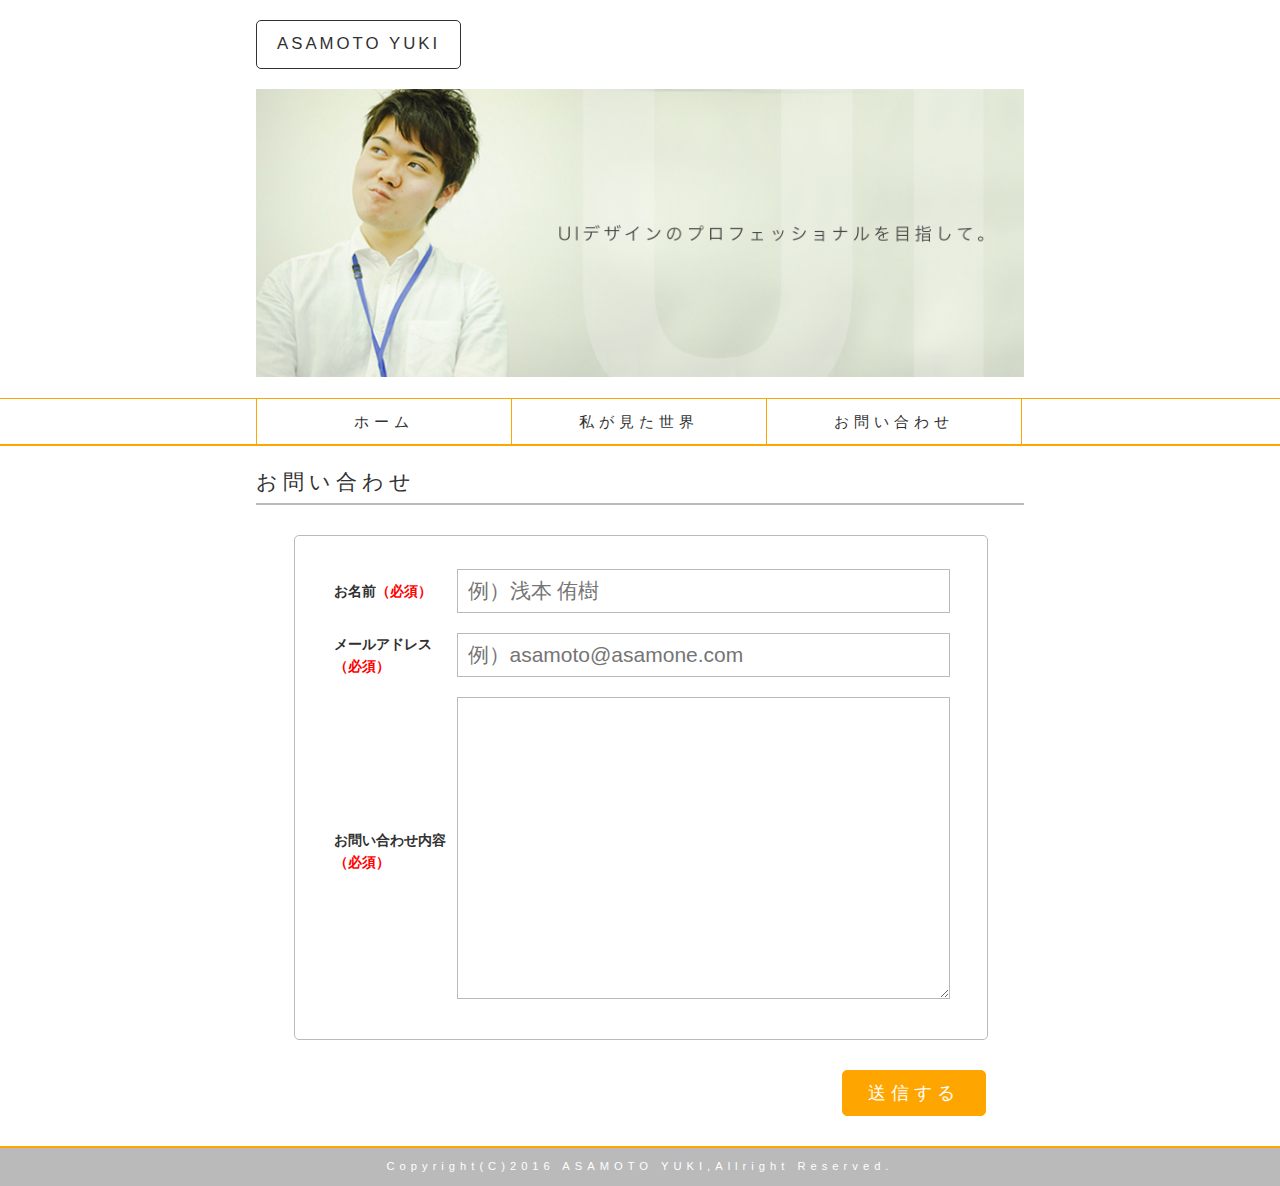
==== contact.html @ e4370597 "second commit" ====
<!DOCTYPE html>
<html lang="ja">
    <head>
        <meta charset="UTF-8">
        <title>ASAMOTO YUKI</title>
        <link rel="stylesheet" href="./css/reset.css" />
        <link rel="stylesheet" href="./css/css.css" />
    </head>
    <body>
        <header>
            <h1>ASAMOTO YUKI</h1>
        </header>
        <div id="branding">
            <img src="./images/profile.jpg" alt="プロフィール画像"></img>
        </div>
        <nav>
            <ul>
                <li><a href="./index.html">ホーム</a></li>
                <li><a href="./photo.html">私が見た世界</a></li>
                <li><a href="./contact.html">お問い合わせ</a></li>
            </ul>
        </nav>
        <div id="contentiner">
            <section class="contact_box">
                <h2>お問い合わせ</h2>
                <form action="#">
                    <div class="contact_border">
                        <table>
                        <tr>
                            <th>お名前<span class="attention">（必須）</span></th>
                            <td><input type="text" name="namae" placeholder="例）浅本 侑樹" required></td>
                        </tr>
                        <tr>
                            <th>メールアドレス<span class="attention">（必須）</span></th>
                            <td><input type="email" name="mail_address" placeholder="例）asamoto@asamone.com" required</td>
                        </tr>
                        <tr>
                            <th>お問い合わせ内容<span class="attention">（必須）</span></th>
                            <td><textarea name="honbun" required></textarea></td>
                        </tr>
                    </table>
                    
                    </div>
                    <input type="submit" value="送信する"/>
                </form>
            </section>
        </div>
        <footer>
            <address>Copyright(C)2016 ASAMOTO YUKI,Allright Reserved.</address>
        </footer>
    </body>
</html>
---- css/css.css ----
@charset "utf-8";
/* CSS Document */

body{
font: 14px/1.6 "Hiragino Kaku Gothic Pro",Osaka,"メイリオ","ＭＳ Ｐゴシック","MS PGothic",Verdana,Arial,sans-serif;
margin:0;
color:#313131;
}

img{
outline:none;
border-style:none;
}

.attention{
    color: red;
    font-weight: bold;
}

/*****HEADER*****/
header{
    display: block;
    width:60%;
    margin-left: 20%;
    overflow: hidden;
    float: left;
}
header h1{
    font-size:120%;
    color:#313131;
    padding-top: 10px;
    padding-bottom: 10px;
    margin-top: 20px;
    margin-bottom: 20px;
    padding-left: 20px;
    padding-right: 20px;
    border:1px solid #313131;
    border-radius: 5px;
    letter-spacing: 3px;
    font-weight:400;
    float: left;
}
header p{
    font-size:100%;
    color:#313131;
    float: left;
}

/*****BRANDING*****/
#branding{
    display: block;
    width: 60%;
    margin-left: 20%;
    overflow: hidden;
    margin-bottom: 15px;
    float: left;
}
#branding img{
    width: 100%;
}

/*****NAV*****/
nav{
    width: 100%;
    border-top: 1px solid orange;
    border-bottom: 2px solid orange;
    margin-bottom: 15px;
    overflow: hidden;
    float: left
}
nav a{
    display: block;
    text-decoration: none;
    color: #313131;
    font-size: 110%;
    letter-spacing: 5px;
    font-weight: 400;
    line-height: 45px;
}
nav a:hover{
    color: #fff;
    background-color: orange;
    transition: all 0.5s;
}
nav ul{
    width: 60%;
    margin-left: 20%;
}
nav li{
    width: calc(100%/3 - 2px);
    border-left: 1px solid orange;
    text-align: center;
    float: left;
}
nav li:last-child{
    border-right: 1px solid orange;
}

/*****CONTENTINER*****/
#contentiner{
    width: 60%;
    margin-left: 20%;
    float: left;
}

/*****ARTICLE*****/
section{
    width: 100%;
    margin-bottom: 30px;
    overflow: hidden;
    float: left;
}
section h2{
    font-size: 150%;
    border-bottom: 2px solid #bababa;
    letter-spacing: 5px;
    line-height: 200%;
    margin-bottom: 20px;
}
.profile table tr:nth-child(2n-1){
    background-color: #efefef;
}
.profile th{
    width:25%;
    line-height: 300%;
    letter-spacing: 3px;
    padding-left: 15px;
    padding-right: 15px;
    padding-top:10px;
    padding-bottom: 10px;
}
.profile td{
    width:75%;
    line-height: 300%;
    letter-spacing: 3px;
    padding-left: 15px;
    padding-right: 15px;
    padding-top: 10px;
    padding-bottom: 10px;
}

.photo_group ul{
    width: 100%;
    overflow: hidden;
}
.photo_group li{
    width: 45%;
    margin-left:2.5%;
    margin-right: 2.5%;
    margin-bottom: 2.5%;
    float: left;
}
.photo_group img{
    width: 100%;
}
.photo_group img:hover{
    opacity: 0.5;
    transition: all 0.5s;
}

.contact_box h2{
    margin-bottom: 30px;
}
.contact_border{
    width: 80%;
    padding: 5%;
    padding-top: 3%;
    padding-bottom: 3%;
    border:1px solid #bababa;
    border-radius: 5px;
    margin-left: 5%;
    margin-bottom: 30px;
}
.contact_box table{
    width: 100%;
}
.contact_box tr{
    width: 20%;

}
.contact_box th{
    font-weight: bold;
}
.contact_box td{
    width: 80%;
    padding-top: 10px;
    padding-bottom: 10px;
}
.contact_box input[type=text]{
    width: 98%;
    border:1px solid #bababa;
    font-size: 150%;
    padding-left: 2%;
    line-height: 200%;
}
.contact_box input[type=text]:hover{
    border:1px solid orange;
    transition: all 0.5s;
}
.contact_box input[type=email]{
    width: 98%;
    border:1px solid #bababa;
    font-size: 150%;
    padding-left: 2%;
    line-height: 200%;
}
.contact_box input[type=email]:hover{
    border:1px solid orange;
    transition: all 0.5s;
}
.contact_box textarea{
    width: 98%;
    height: 300px;
    border:1px solid #bababa;
    font-size: 150%;
    padding-left: 2%;
    line-height: 200%;
}
.contact_box textarea:hover{
    border:1px solid orange;
    transition: all 0.5s;
}
.contact_box input[type=submit]{
    border:1px solid orange;
    font-size: 125%;
    background-color: orange;
    color: #fff;
    font-weight: thin;
    letter-spacing: 5px;
    padding-top: 10px;
    padding-bottom: 10px;
    padding-left: 25px;
    padding-right: 25px;
    border-radius: 5px;
    margin-right: 5%;
    float: right;
}
.contact_box input[type=submit]:hover{
    background-color: #fff;
    color: orange;
    transition: all 0.5s;
}
/********FOOTER*********/
footer{
    font-size: 80%;
    width: 100%;
    text-align: center;
    padding-top: 10px;
    padding-bottom: 10px;
    background-color: #bababa;
    border-top:2px solid orange;
    float: left;
}
footer address{
    color: #fff;
    letter-spacing: 5px;
}
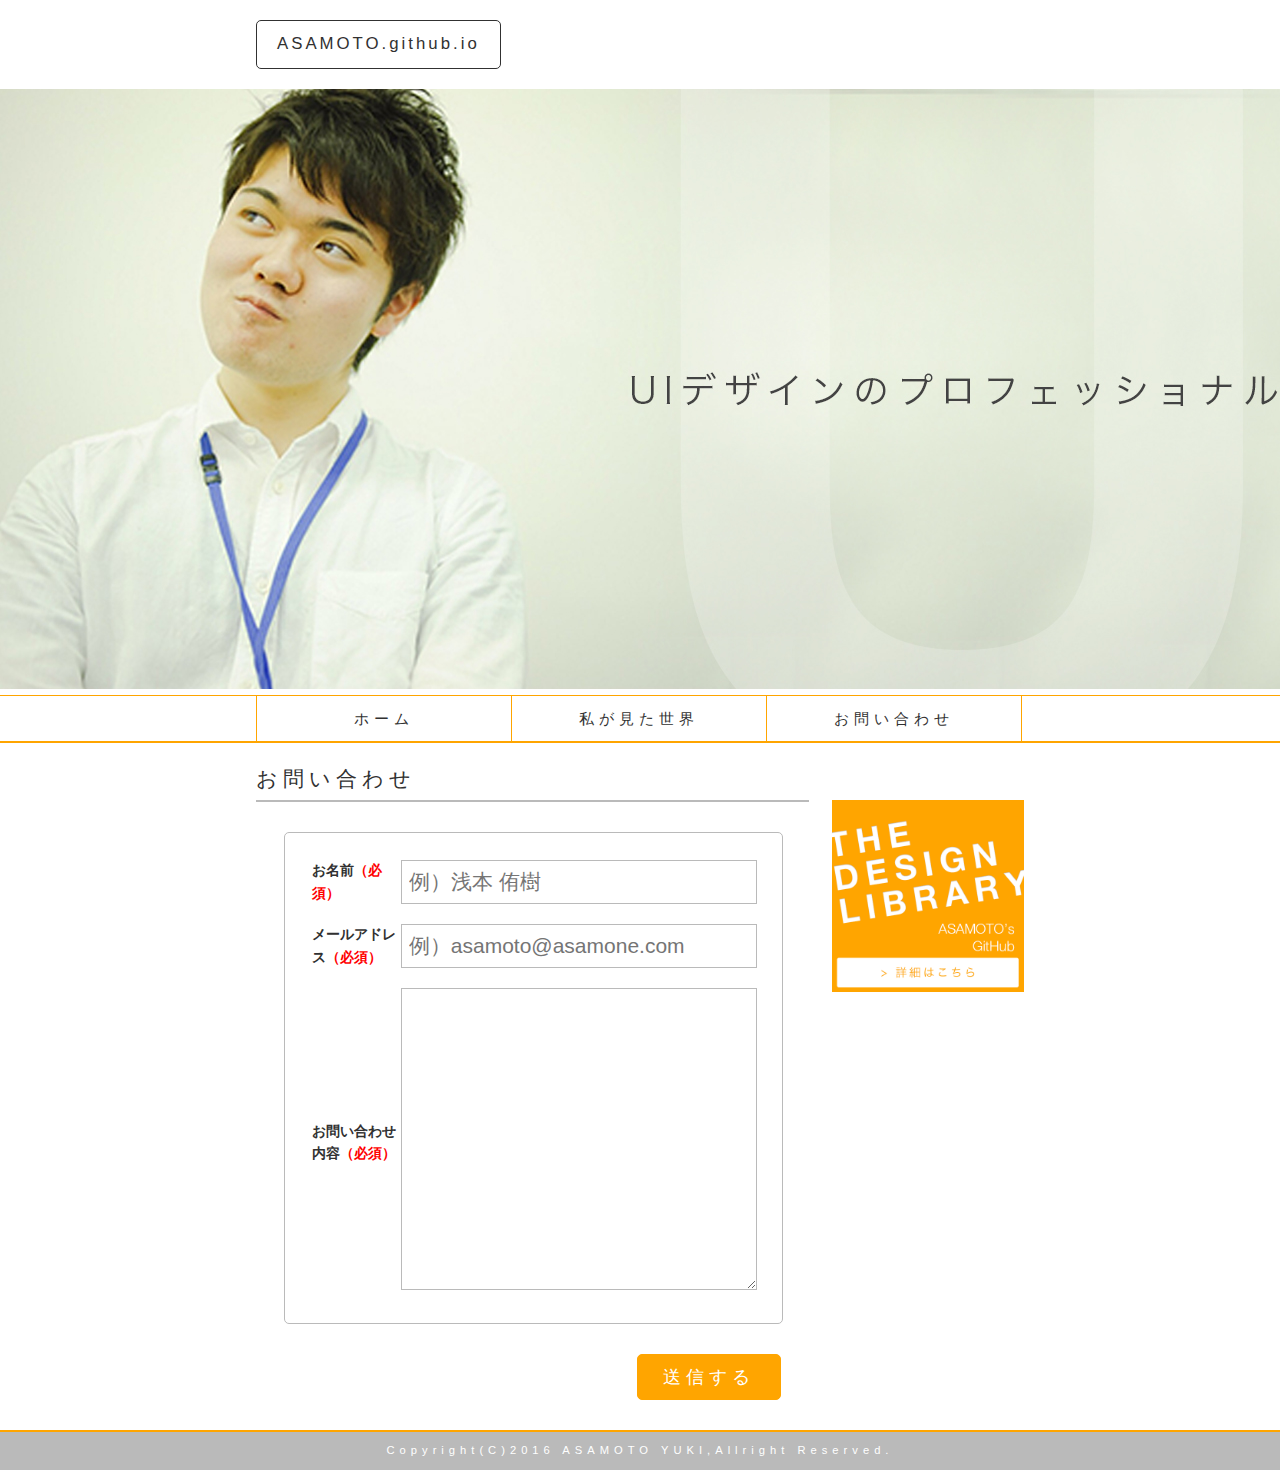
==== commit e719cfb5: "5th commit" ====
--- a/contact.html
+++ b/contact.html
@@ -2,13 +2,14 @@
 <html lang="ja">
     <head>
         <meta charset="UTF-8">
+        <meta name="viewport" content="width=device-width,initial-scale=1">
         <title>ASAMOTO YUKI</title>
         <link rel="stylesheet" href="./css/reset.css" />
         <link rel="stylesheet" href="./css/css.css" />
     </head>
     <body>
         <header>
-            <h1>ASAMOTO YUKI</h1>
+            <h1>ASAMOTO.github.io</h1>
         </header>
         <div id="branding">
             <img src="./images/profile.jpg" alt="プロフィール画像"></img>
@@ -44,6 +45,9 @@
                     <input type="submit" value="送信する"/>
                 </form>
             </section>
+            <section class="right_area">
+                <a href="https://github.com/ASAMOTO"><img src="./images/banner.gif" alt="ASAMOTO YUKIのGitHubはこちら"></a>
+            </section>
         </div>
         <footer>
             <address>Copyright(C)2016 ASAMOTO YUKI,Allright Reserved.</address>
--- a/css/css.css
+++ b/css/css.css
@@ -47,7 +47,7 @@
 }
 
 /*****BRANDING*****/
-#branding{
+#branding_pc{
     display: block;
     width: 60%;
     margin-left: 20%;
@@ -55,10 +55,12 @@
     margin-bottom: 15px;
     float: left;
 }
-#branding img{
-    width: 100%;
-}
-
+#branding_pc img{
+    width: 100%;
+}
+#branding_sp{
+    display: none;
+}
 /*****NAV*****/
 nav{
     width: 100%;
@@ -116,6 +118,26 @@
     letter-spacing: 5px;
     line-height: 200%;
     margin-bottom: 20px;
+}
+.right_area{
+    width: 25%;
+    float: left;
+    margin-left: 3%;
+    overflow: hidden;
+}
+.right_area img{
+    width: 100%;
+    margin-top: 42px;
+}
+.right_area img:hover{
+    opacity: 0.7;
+    transition: all 0.5s;
+}
+.profile{
+    display: block;
+    width: 72%;
+    float: left;
+    overflow: hidden;
 }
 .profile table tr:nth-child(2n-1){
     background-color: #efefef;
@@ -157,7 +179,11 @@
     opacity: 0.5;
     transition: all 0.5s;
 }
-
+.contact_box , .photo_group{
+    width: 72%;
+    float: left;
+    overflow: hidden;
+}
 .contact_box h2{
     margin-bottom: 30px;
 }
@@ -255,3 +281,321 @@
     color: #fff;
     letter-spacing: 5px;
 }
+
+/*========================スマホ===========================*/
+
+@media only screen and (max-width:480px){
+    body{
+font-family: "Hiragino Kaku Gothic Pro",Osaka,"メイリオ","ＭＳ Ｐゴシック","MS PGothic",Verdana,Arial,sans-serif;
+font-size: 1em;
+margin:0;
+color:#313131;
+}
+
+img{
+outline:none;
+border-style:none;
+}
+
+.attention{
+    color: red;
+    font-weight: bold;
+}
+
+/*****HEADER*****/
+header{
+    display: block;
+    width:100%;
+    margin-left: 0%;
+    background-color: #fff;
+    overflow: hidden;
+    text-align: center;
+    float: left;
+    text-align: center;
+}
+header h1{
+    width: 80%;
+    font-size:80%;
+    color: orange;
+    padding-top: 10px;
+    padding-bottom: 10px;
+    margin-top: 20px;
+    margin-bottom: 20px;
+    padding-left: 0px;
+    padding-right: 0px;
+    border:2px solid orange;
+    border-radius: 5px;
+    letter-spacing: 3px;
+    font-weight:600;
+    float: none;
+    text-align: center;
+    margin-left: calc(10% - 4px);
+}
+
+
+/*****BRANDING*****/
+#branding_pc{
+    display: none;
+    width: 100%;
+    overflow: hidden;
+    margin-bottom: 15px;
+    margin-left: 0%;
+    float: left;
+}
+
+#branding_sp{
+    display: block;
+    width: 100%;
+    float: left;
+    text-align: center;
+    overflow: hidden;
+}
+#branding_sp img{
+    width: 100%;
+}
+#branding_sp p{
+    font-size: 100%;
+    color: #fff;
+    font-weight: 400;
+    letter-spacing: 0.5em;
+    padding-top: 10%;
+    padding-bottom: 20%;
+}
+#branding_sp a{
+    width: 80%;
+    text-decoration: none;
+    color: orange;
+    background-color: #fff;
+    letter-spacing: 0.2em;
+    padding-left: 0%;
+    padding-right: 0%;
+    padding-top: 5%;
+    padding-bottom: 5%;
+    margin-bottom: 5%;
+    border-radius: 10px;
+}
+
+/*****NAV*****/
+nav{
+    display: none;
+    width: 100%;
+    border-top: 1px solid orange;
+    border-bottom: 2px solid orange;
+    margin-bottom: 15px;
+    overflow: hidden;
+    float: left
+}
+nav a{
+    display: block;
+    text-decoration: none;
+    color: #313131;
+    font-size: 80%;
+    letter-spacing: 5px;
+    font-weight: 400;
+    line-height: 45px;
+}
+nav a:hover{
+    color: #fff;
+    background-color: orange;
+    transition: all 0.5s;
+}
+nav ul{
+    width: 100%;
+    margin-left: 0%;
+}
+nav li{
+    width: calc(100% - 2px);
+    border-left: 1px solid orange;
+    text-align: center;
+    float: left;
+}
+nav li:last-child{
+    border-right: 1px solid orange;
+}
+
+/*****CONTENTINER*****/
+#contentiner{
+    width: 90%;
+    margin-left: 5%;
+    float: left;
+}
+
+/*****ARTICLE*****/
+section{
+    width: 100%;
+    margin-bottom: 30px;
+    overflow: hidden;
+    float: left;
+}
+section h2{
+    font-size: 110%;
+    border-bottom: 2px solid #bababa;
+    letter-spacing: 5px;
+    line-height: 200%;
+    margin-bottom: 20px;
+}
+.right_area{
+    display: none;
+    width: 25%;
+    float: left;
+    margin-left: 3%;
+    overflow: hidden;
+}
+.right_area img{
+    width: 100%;
+    margin-top: 42px;
+}
+.right_area img:hover{
+    opacity: 0.7;
+    transition: all 0.5s;
+}
+.profile{
+    display: block;
+    font-size: 80%;
+    width: 100%;
+    float: left;
+    overflow: hidden;
+}
+.profile table tr:nth-child(2n-1){
+    background-color: #efefef;
+}
+.profile th{
+    width:25%;
+    line-height: 300%;
+    letter-spacing: 3px;
+    padding-left: 15px;
+    padding-right: 15px;
+    padding-top:10px;
+    padding-bottom: 10px;
+}
+.profile td{
+    width:75%;
+    line-height: 300%;
+    letter-spacing: 3px;
+    padding-left: 15px;
+    padding-right: 15px;
+    padding-top: 10px;
+    padding-bottom: 10px;
+}
+
+.photo_group ul{
+    width: 100%;
+    overflow: hidden;
+}
+.photo_group li{
+    width: 45%;
+    margin-left:2.5%;
+    margin-right: 2.5%;
+    margin-bottom: 2.5%;
+    float: left;
+}
+.photo_group img{
+    width: 100%;
+}
+.photo_group img:hover{
+    opacity: 0.5;
+    transition: all 0.5s;
+}
+.contact_box , .photo_group{
+    width: 72%;
+    float: left;
+    overflow: hidden;
+}
+.contact_box h2{
+    margin-bottom: 30px;
+}
+.contact_border{
+    width: 80%;
+    padding: 5%;
+    padding-top: 3%;
+    padding-bottom: 3%;
+    border:1px solid #bababa;
+    border-radius: 5px;
+    margin-left: 5%;
+    margin-bottom: 30px;
+}
+.contact_box table{
+    width: 100%;
+}
+.contact_box tr{
+    width: 20%;
+
+}
+.contact_box th{
+    font-weight: bold;
+}
+.contact_box td{
+    width: 80%;
+    padding-top: 10px;
+    padding-bottom: 10px;
+}
+.contact_box input[type=text]{
+    width: 98%;
+    border:1px solid #bababa;
+    font-size: 150%;
+    padding-left: 2%;
+    line-height: 200%;
+}
+.contact_box input[type=text]:hover{
+    border:1px solid orange;
+    transition: all 0.5s;
+}
+.contact_box input[type=email]{
+    width: 98%;
+    border:1px solid #bababa;
+    font-size: 150%;
+    padding-left: 2%;
+    line-height: 200%;
+}
+.contact_box input[type=email]:hover{
+    border:1px solid orange;
+    transition: all 0.5s;
+}
+.contact_box textarea{
+    width: 98%;
+    height: 300px;
+    border:1px solid #bababa;
+    font-size: 150%;
+    padding-left: 2%;
+    line-height: 200%;
+}
+.contact_box textarea:hover{
+    border:1px solid orange;
+    transition: all 0.5s;
+}
+.contact_box input[type=submit]{
+    border:1px solid orange;
+    font-size: 125%;
+    background-color: orange;
+    color: #fff;
+    font-weight: thin;
+    letter-spacing: 5px;
+    padding-top: 10px;
+    padding-bottom: 10px;
+    padding-left: 25px;
+    padding-right: 25px;
+    border-radius: 5px;
+    margin-right: 5%;
+    float: right;
+}
+.contact_box input[type=submit]:hover{
+    background-color: #fff;
+    color: orange;
+    transition: all 0.5s;
+}
+/********FOOTER*********/
+footer{
+    font-size: 60%;
+    width: 100%;
+    text-align: center;
+    padding-top: 10px;
+    padding-bottom: 10px;
+    background-color: #bababa;
+    border-top:2px solid orange;
+    float: left;
+}
+footer address{
+    color: #fff;
+    letter-spacing: 5px;
+}
+}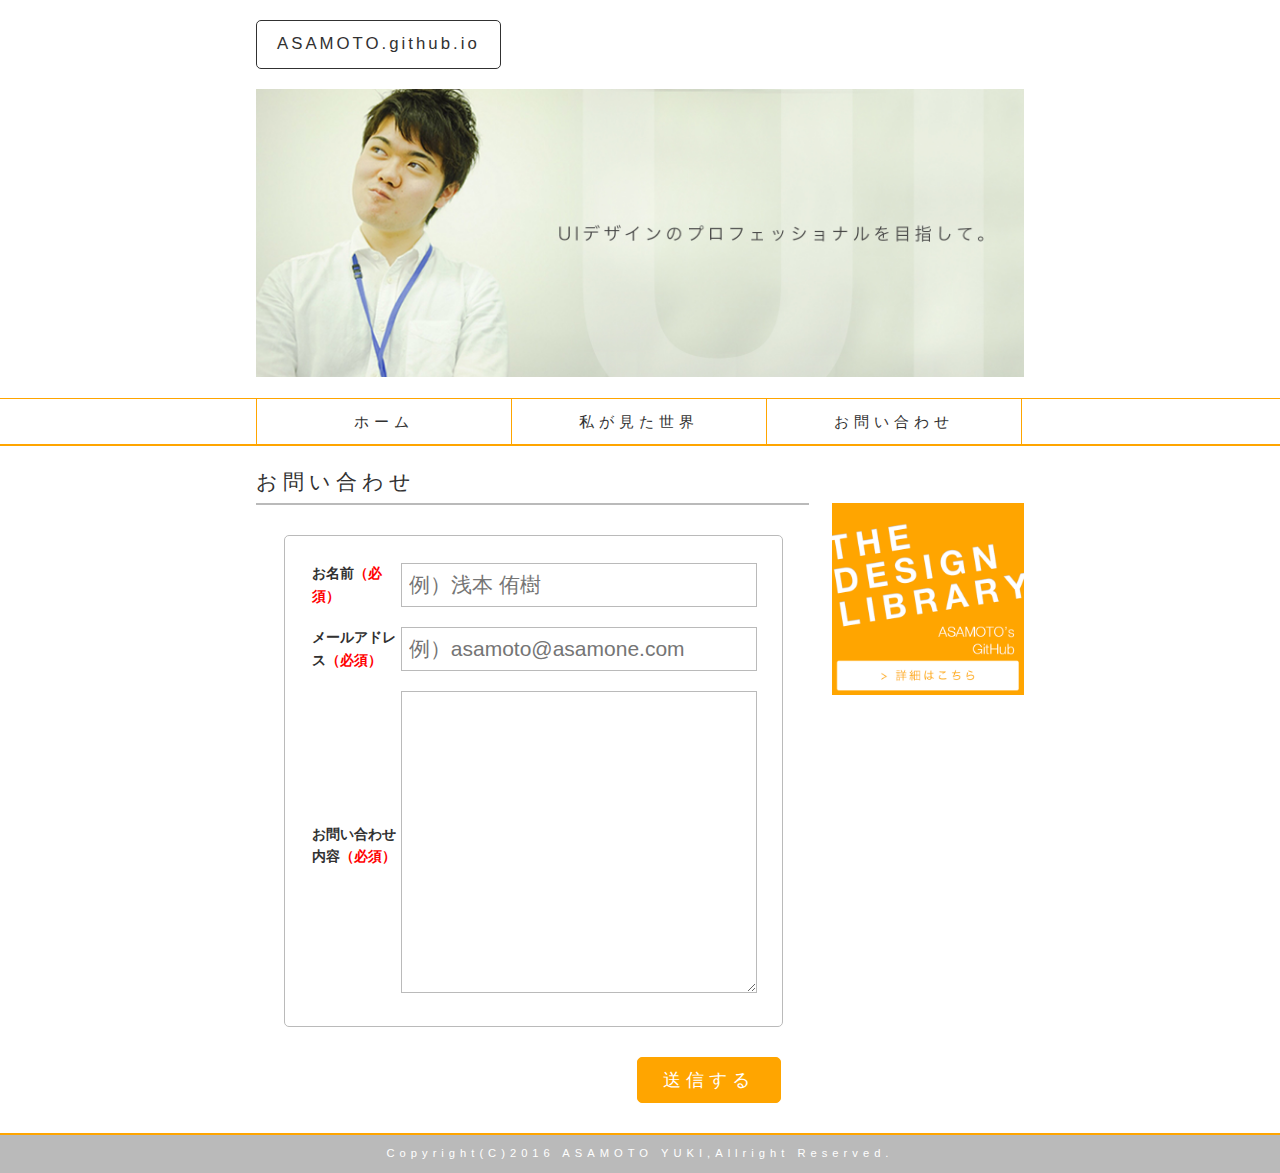
==== commit 2e260350: "6th commit" ====
--- a/contact.html
+++ b/contact.html
@@ -11,7 +11,7 @@
         <header>
             <h1>ASAMOTO.github.io</h1>
         </header>
-        <div id="branding">
+        <div id="branding_pc">
             <img src="./images/profile.jpg" alt="プロフィール画像"></img>
         </div>
         <nav>
